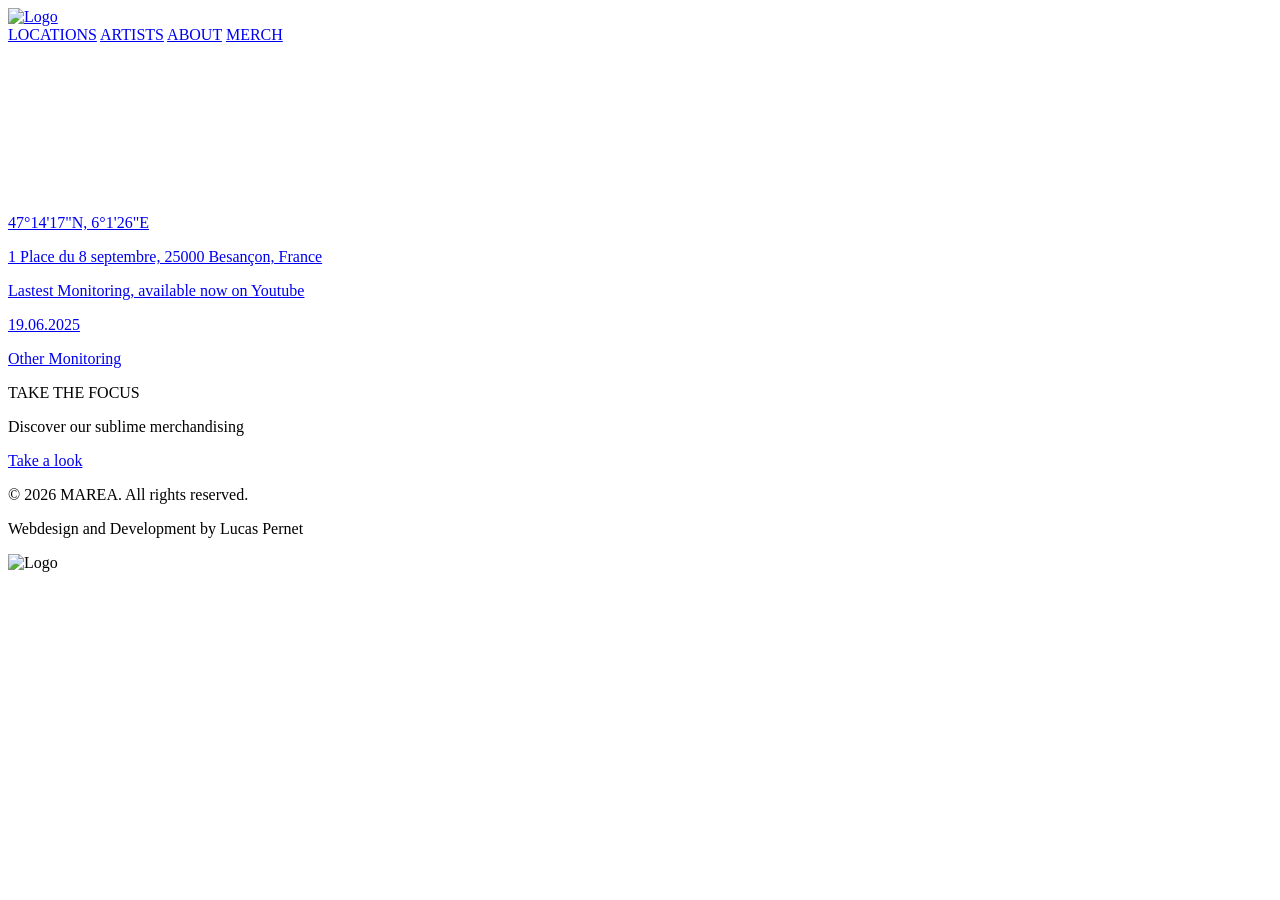
==== index.html @ 85f0aca4 "Add files via upload" ====
<!DOCTYPE HTML>
<html>
<head>
    
<meta http-equiv="Content-Type" content="text/html; charset=utf-8">

<!-- empêcher le référencement -->
<meta name="robots" content="noindex, nofollow, noarchive" />

<title>MAREA</title>
  <link rel="icon" type="image/x-icon" href="favicon.jpg">

<!-- pour les mobiles -->
<meta name="viewport" content="width=device-width,user-scalable=yes,initial-scale=1.0" />

<!-- style -->
<link rel="stylesheet" href="css/style.css">


<!-- Javascript -->
<script type="text/javascript" src="js/p5.min.js"></script>

</head>
<body>
    <header>
        <div class="logoWrapper">
            <a href="index.html">
                <img class="logoBtn" src="MAREA/LOGO.svg" alt="Logo">
            </a>
        </div>
        <div class="buttonWrapper">
            <a class="headerBtn" href="locations.html">LOCATIONS</a>
            <a class="headerBtn" href="artists.html">ARTISTS</a>
            <a class="headerBtn" href="about.html">ABOUT</a>
            <a class="headerBtn" href="merch.html">MERCH</a>
        </div>
    </header>
    <a href="https://www.instagram.com/marea.view/?utm_source=ig_web_button_share_sheet">
    <div id="lastestDrop">
        <video autoplay muted loop id="lastestVideo">
            <source src="MAREA/C0005-REDUCED.mp4" type="video/mp4">
        </video>
        <div class="geoWrapper">
            <p class="coordinates">47°14'17"N, 6°1'26"E</p>
            <p class="coordinates">1 Place du 8 septembre, 25000 Besançon, France</p>
        </div>
        <div class="dateWrapper">
            <p class="date">Lastest Monitoring, available now on Youtube</p>
            <p class="date">19.06.2025</p>
        </div>
    </div>
    </a>
        <div id="autreCam">
            <a href="locations.html" id="autreCamText">
            <p">Other Monitoring</p>
            <script src="js/sketch.js" defer></script>
            </a>
        </div>
        <div class="merch">
            <div class="merchWrapper">
                <p class="merchTitle">TAKE THE FOCUS</p>
                <p class="merchDesc">Discover our sublime merchandising</p>
                <a href="merch.html" class="merchBttn">
                    <p>Take a look</p>
                </a>
            </div>
        </div>
    <footer>
        <div class="footerWrapper">
        </div>
        <div class="legalWrapper">
            <p class="footerText">© 2026 MAREA. All rights reserved.</p>
            <p class="footerText">Webdesign and Development by Lucas Pernet</p>
        </div>
        <image class="footerLogo" src="MAREA/LOGO.svg" alt="Logo"></image>
    </footer>
</body>
</html>
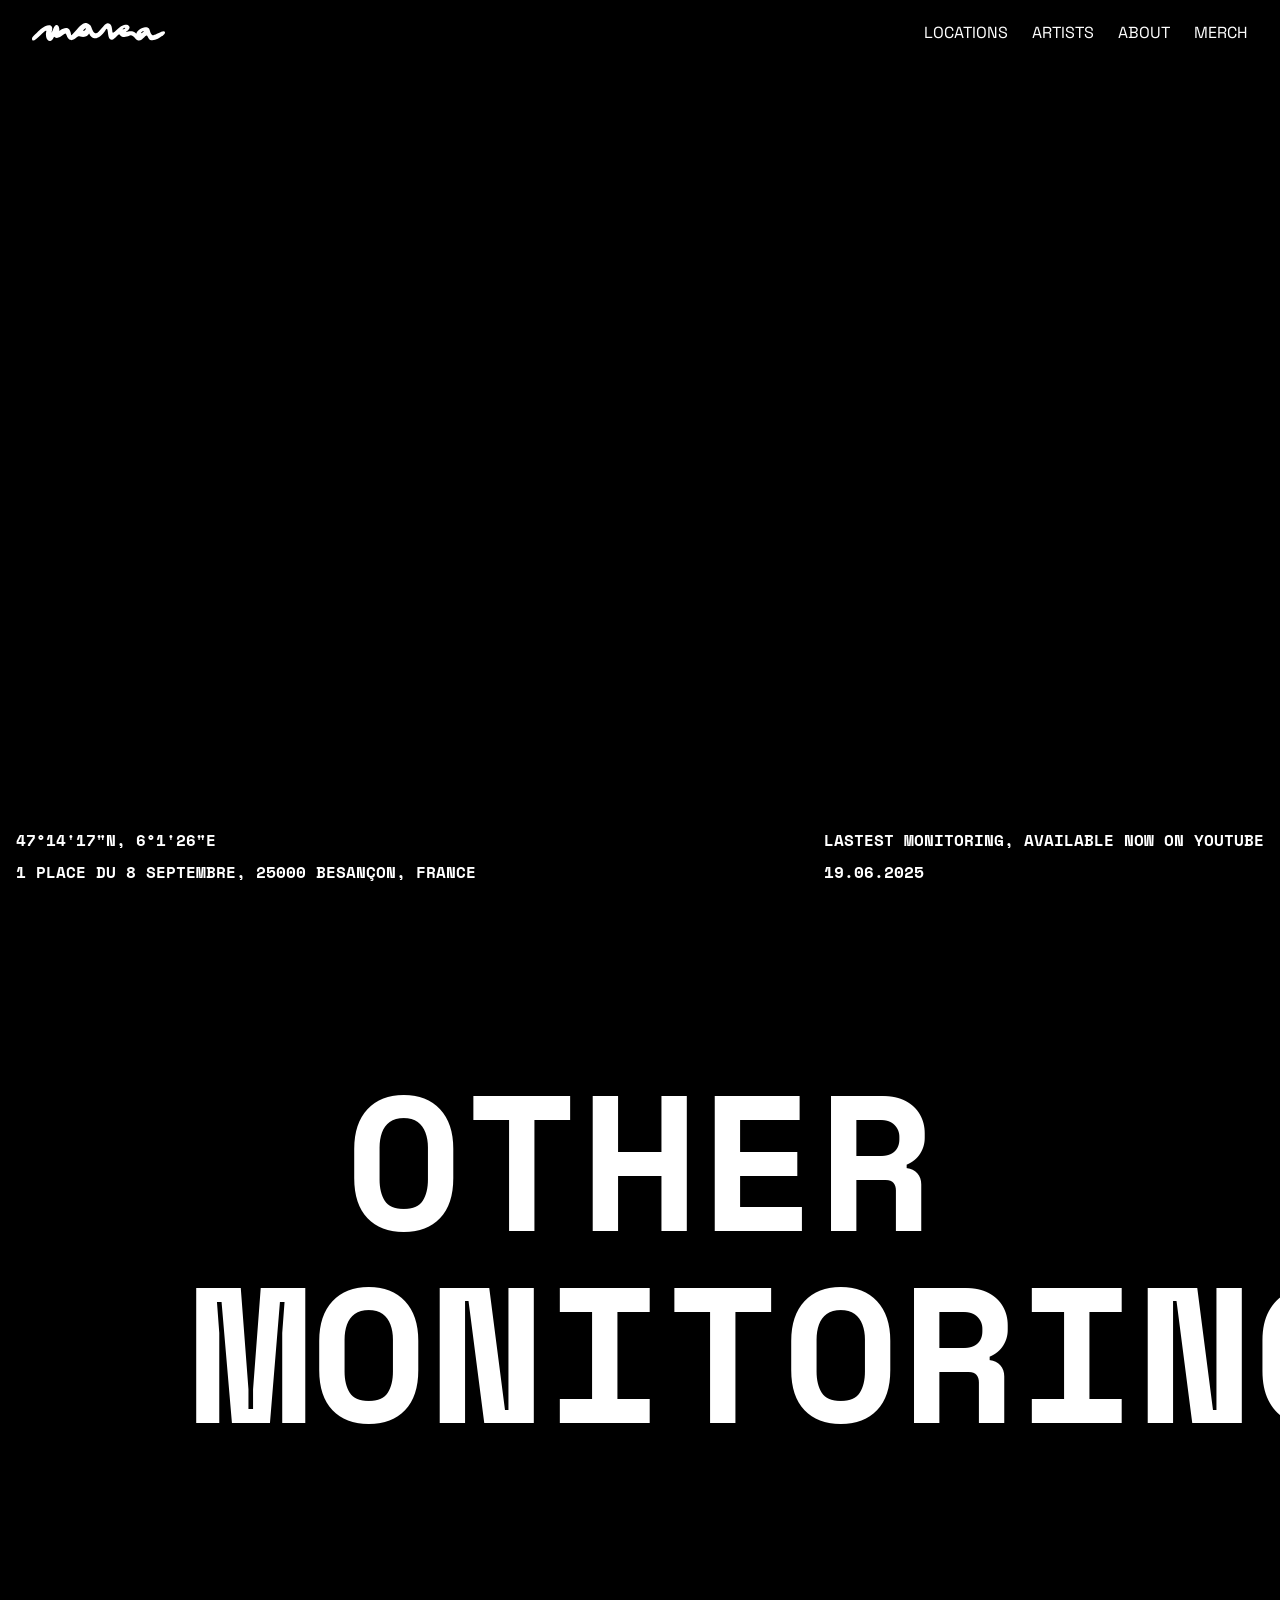
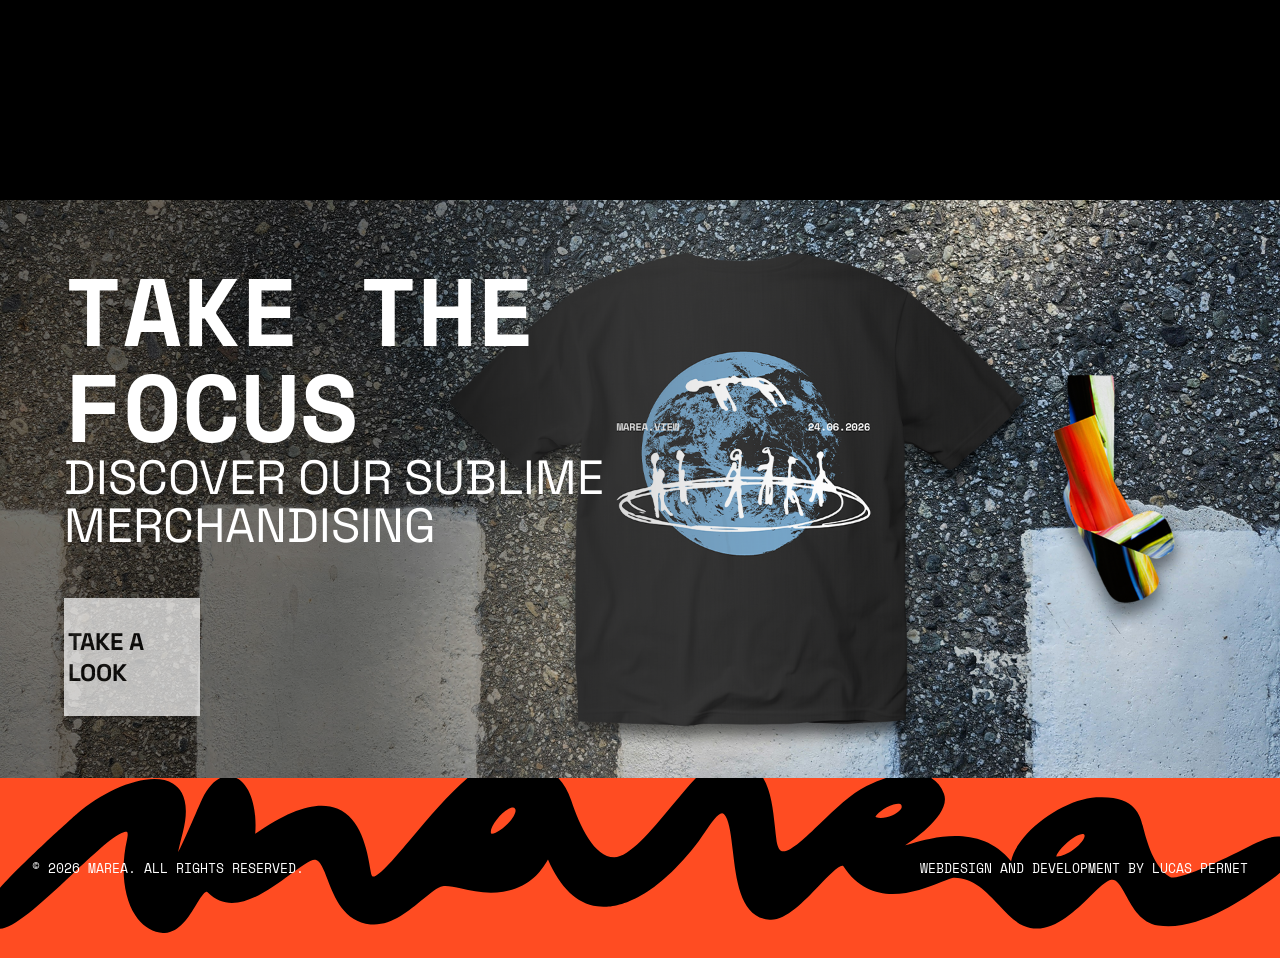
==== commit cf1b6ddd: "Change video source in latest drop section Updated video source in the latest drop section." ====
--- a/index.html
+++ b/index.html
@@ -38,7 +38,7 @@
     <a href="https://www.instagram.com/marea.view/?utm_source=ig_web_button_share_sheet">
     <div id="lastestDrop">
         <video autoplay muted loop id="lastestVideo">
-            <source src="MAREA/C0005-REDUCED.mp4" type="video/mp4">
+            <source src="MAREA/C0005-REDUCED-BIS.mp4" type="video/mp4">
         </video>
         <div class="geoWrapper">
             <p class="coordinates">47°14'17"N, 6°1'26"E</p>
@@ -75,4 +75,4 @@
         <image class="footerLogo" src="MAREA/LOGO.svg" alt="Logo"></image>
     </footer>
 </body>
-</html>+</html>
--- a/css/style.css
+++ b/css/style.css
@@ -0,0 +1,627 @@
+@font-face {
+  font-family: "Hypertext";
+  src: url("../fonts/Hypertext.ttf") format("truetype");
+}
+
+@font-face {
+  font-family: "SpaceGrotesque";
+  src: url("../fonts/SpaceGrotesk.ttf") format("truetype");
+}
+
+@font-face {
+  font-family: "SpaceMono";
+  src: url("../fonts/SpaceMono-Regular.ttf") format("truetype");
+}
+
+@font-face {
+  font-family: "SpaceMono";
+  src: url("../fonts/SpaceMono-Bold.ttf") format("truetype");
+  font-weight: bold;
+}
+
+body{
+  background-color: #000000;
+  margin: 0;
+  padding: 0;
+  width: 100%;
+  height: auto;
+  overflow-x: hidden;
+  overflow-y: auto;
+  z-index: 0;
+  scroll-behavior: smooth;
+  scroll-snap-type: y mandatory;
+}
+
+header{
+  top: 0;
+    padding: 2em;
+    height: 3em;
+    width: 100%;
+    background-color: #ffffff00;
+    display: flex;
+    position: fixed;
+    align-items: center;
+    box-sizing: border-box;
+    transition-property: opacity, translate, background-color, backdrop-filter;
+    transition-duration: 0.4s;
+    transition-timing-function: ease-in-out;
+    z-index: 10;
+    
+    
+    @starting-style {
+      opacity: 0;
+      translate: 0px -20px;
+    }
+}
+
+header:hover{
+    background-color: #ffffff01;
+    backdrop-filter: blur(24px);
+}
+
+.logoWrapper{
+  display: flex;
+  flex-direction: row;
+  gap: 1em;
+  align-items: start;
+  width: 50%;
+}
+
+.buttonWrapper{
+  display: flex;
+  flex-direction: row;
+  gap: 1.5em;
+  align-items: center;
+  justify-content: end;
+  width: 50%;
+}
+
+.logoBtn{
+  display: block;
+  height: 18px;
+  width: auto;
+  cursor: pointer;
+  transition-property: opacity;
+  transition-duration: 0.3s;
+  transition-timing-function: ease-in-out;
+}
+
+.logoBtn:hover{
+  opacity: 50%;
+}
+
+.headerBtn{
+    text-decoration: none;
+    font-family: "SpaceGrotesque", sans-serif;
+    font-variation-settings: "wght" 400;
+    letter-spacing: 5%;
+    font-size: 0.7  em;
+    color: #ffffff;
+    opacity: 100%;
+    transition: opacity 0.3s;
+    background-color: transparent;
+    border: transparent;
+    width: auto;
+    cursor: pointer;
+}
+.headerBtn:hover{
+    opacity: 50%;
+}
+
+#lastestDrop{
+  position: relative;
+  margin: 0;
+    width: 100vw;
+    height: 100vh;
+    display: flex;
+    flex-direction: column;
+    overflow-y: hidden;
+}
+
+.dropFond {
+  position: absolute;
+  width: 100%;
+  height: 100%;
+  object-fit: cover;
+  margin: 0;
+  padding: 0;
+  z-index: -1;
+}
+
+#lastestVideo{
+  margin: 0;
+    width: 100vw;
+    height: 100vh;
+    object-fit: cover;
+    overflow-y: hidden;
+}
+
+.geoWrapper{
+    position: absolute;
+    display: flex;
+    flex-direction: column;
+    gap: 0.5em;
+    height: auto;
+    bottom: 0;
+    left: 0;
+    color: #ffffff;
+    font-family: "SpaceMono", sans-serif;
+    font-weight: bold;
+    text-transform: uppercase;
+    letter-spacing: 5%;
+    font-size: 1em;
+    padding: 1em;
+}
+
+.coordinates{
+    margin: 0;
+    height: auto;
+    padding: 0;
+}
+
+.dateWrapper{
+    position: absolute;
+    display: flex;
+    flex-direction: column;
+    gap: 0.5em;
+    height: auto;
+    bottom: 0;
+    right: 0;
+    color: #ffffff;
+    font-family: "SpaceMono", sans-serif;
+    font-weight: bold;
+    text-transform: uppercase;
+    letter-spacing: 5%;
+    font-size: 1em;
+    padding: 1em;
+}
+
+.date{
+    margin: 0;
+    height: auto;
+    padding: 0;
+}
+
+#autreCam{
+  position: relative;
+  margin: 0;
+  width: 100vw;
+  height: 100vh;
+  display: flex;
+  flex-direction: column;
+  align-items: center;
+  justify-content: center;
+  overflow-y: hidden;
+  overflow-x: hidden;
+  background-color: transparent;
+  cursor: none;
+}
+
+.canvaCam{
+  position: absolute;
+  align-items: center;
+  inset: 0;
+  z-index: 0;
+  cursor: none;
+}
+
+#autreCamText{
+  position: relative;
+  z-index: 2;
+  display: flex;
+  flex-direction: column;
+  gap: 0.5em;
+  width: 70%;
+  height: auto;
+  text-align: center;
+  align-self: center;
+  justify-content: center;
+  color: #ffffff;
+  font-family: "SpaceMono", sans-serif;
+  font-weight: bold;
+  text-transform: uppercase;
+  line-height: 1em;
+  font-size: 12em;
+  padding: 1em;
+  text-decoration: none;
+  cursor: none;
+}
+
+.merch{
+  position: relative;
+  height: 50vh;
+  display: flex;
+  flex-direction: row;
+  padding: 4em;
+  background-image: url("../MAREA/MERCH/MERCH_GLOBAL.png");
+  background-size: cover;
+  background-position-x: right;
+  background-position-y: center;
+}
+
+.merchWrapper{
+  display: flex;
+  justify-content: center;
+  flex-direction: column;
+  width: 50%;
+}
+
+.merchTitle{
+    font-family: "SpaceMono", sans-serif;
+    color: white;
+    font-weight: bold;
+  text-transform: uppercase;
+  font-size: 6em;
+  line-height: 1em;
+  margin: 0;
+}
+
+.merchDesc{
+    font-family: "SpaceGrotesque", sans-serif;
+    color: white;
+  font-variation-settings: "wght" 400;
+  text-transform: uppercase;
+  font-size: 3em;
+  line-height: 1em;
+  margin: 0;
+}
+
+.merchBttn{
+    font-family: "SpaceGrotesque", sans-serif;
+    color: rgb(0, 0, 0);
+  font-variation-settings: "wght" 900;
+  text-transform: uppercase;
+  font-size: 1.5em;
+  justify-items: center;
+
+  height: auto;
+  width: 10vw;
+  padding: 4px;
+  margin-top: 2em;
+  background-color: #ffffff;
+  opacity: 70%;
+  text-decoration: none;
+}
+
+#locationPage{
+  height: 100vh;
+  align-content: center;
+}
+
+.grilleCCTV {
+  position: relative;
+  background-color: #000000;
+  height: 50vh;
+  width: 100vw;
+  display: grid;
+  grid-template-columns: 33% 34% 33%;
+}
+.grilleCCTV div {
+  position: relative;
+  display: flex;
+  width: auto;
+  flex-direction: column;
+  gap: 8px;
+  align-content: center;
+  justify-content: end;
+  text-align: center;
+  object-fit: cover;
+  filter: grayscale(1);
+  transition-property: filter;
+  transition-duration: 0.3s;
+}
+
+.grilleCCTV div:hover{
+  filter: grayscale(0)
+}
+
+.Ville {
+  font-family: "SpaceMono", sans-serif;
+  font-weight: bold;
+  text-transform: uppercase;
+  font-size: 4em;
+  line-height: 1em;
+  margin: 0;
+}
+.Adresse {
+  font-family: "SpaceGrotesque", sans-serif;
+  font-variation-settings: "wght" 400;
+  font-size: 2em;
+  letter-spacing: 5%;
+  margin: 0;
+}
+
+.videoCCTV {
+  position: absolute;
+  width: 100%;
+  height: 100%;
+  object-fit: cover;
+  margin: 0;
+  padding: 0;
+}
+
+.localisation {
+  height: 100%;
+  bottom: 4em;
+  color: #ffffff;
+  position: absolute;
+  display: flex;
+  flex-direction: column;
+  outline: none;
+  opacity: 50%;
+  
+  transition-property: opacity;
+  transition-duration: 0.3s;
+}
+
+.localisation:hover {
+  opacity: 100%;
+}
+
+.artistWrapper{
+  position: relative;
+  scroll-snap-type: y mandatory;
+  height: 100vh;
+  overflow-y: scroll;
+  overflow-x: hidden;
+}
+
+.artist{
+  position: relative;
+  height: 100vh;
+  width: 100vw;
+  scroll-snap-align: center;
+  overflow: hidden;
+}
+
+.artist div{
+  position: absolute;
+  z-index: 1;
+  height: 100vh;
+  width: 30%;
+  display: flex;
+  flex-direction: column;
+  gap: 0.2em;
+  padding-left: 4em;
+  align-content: end;
+  justify-content: end;
+  backdrop-filter: blur(24px);
+  z-index: 2;
+}
+
+.artistImg{
+  top: 0;
+  left: 0;
+  height: 100%;
+  width: 100%;
+  object-fit: cover;
+  z-index: 0;
+}
+
+.linkDancer{
+  text-decoration: none;
+  opacity: 100%;
+  transition-property: opacity;
+  transition-duration: 0.4;
+}
+
+.linkDancer:hover{
+  opacity: 50%;
+}
+
+#infos{
+  position: absolute;
+  display: flex;
+  flex-direction: column;
+  height: auto;
+  width: 100%;
+  bottom: 4em;
+  padding: 0px;
+}
+
+.artistH1{
+  color: white;
+  font-family: "SpaceMono", sans-serif;
+  font-weight: bold;
+  text-transform: uppercase;
+  font-size: 4em;
+  padding: 0px;
+  margin: 0px;
+}
+
+.artistStyle{
+  color: white;
+  font-family: "SpaceGrotesque", sans-serif;
+  font-variation-settings: "wght" 400;
+  text-transform: uppercase;
+  font-size: 2em;
+  padding: 0px;
+  margin: 0px;
+}
+
+#about{
+  position: relative;
+  display: flex;
+  flex-direction: column;
+  align-content: center;
+  height: 100vh;
+  width: 100%;
+  background-color: #7a93b8;
+  cursor: none;
+}
+
+.canvaAbout{
+  position: absolute;
+  inset: 0;
+  z-index: 0;
+  cursor: none;
+}
+
+#intention{
+  position: absolute;
+  color: black;
+  height: 100%;
+  font-family: "SpaceGrotesque", sans-serif;
+  font-weight: 800;
+  text-transform: uppercase;
+  letter-spacing: 5%;
+  line-height: 1em;
+  font-size: 6em;
+  text-align: justify;
+  z-index: 2;
+  padding-left: 1em;
+  padding-right: 1em;
+  align-content: center;
+  margin: 0px;
+  top: -0.5em;
+}
+
+#intentionNote{
+  position: absolute;
+  color: rgb(255, 255, 255);
+  height: 100%;
+  font-family: "SpaceGrotesque", sans-serif;
+  font-variation-settings: "wght" 400;
+  letter-spacing: 5%;
+  line-height: 1em;
+  font-size: 1.4em;
+  text-align: justify;
+  z-index: 2;
+  padding-left: 5em;
+  padding-right: 5em;
+  margin: 0px;
+  align-content: center;
+  bottom: -12em;
+}
+
+#merchPage{
+  position: relative;
+  height: auto;
+  background-color: #e2e2e2;
+}
+
+#merchTitle{
+  color: black;
+  height: 70vh;
+  width: 100%;
+  font-family: "SpaceMono", sans-serif;
+  text-transform: uppercase;
+  text-align: left;
+  letter-spacing: 5%;
+  line-height: 0.8em;
+  font-size: 8vw;
+  text-overflow: clip;
+  padding-top: 0.5em;
+  padding-left: 0.1em;
+  margin: 0px;
+  align-content: end;
+}
+
+.merchWrapper2{
+  background-color: #e2e2e2;
+  display: flex;
+  flex-direction: row;
+  align-content: center;
+  justify-content: space-evenly;
+  height: auto;
+  width: 100%;
+  padding-top: 8em;
+  padding-bottom: 8em;
+}
+
+.merchUnit{
+  display: flex;
+  flex-direction: column;
+  justify-content: center;
+  color: black;
+  gap: 1em;
+  width: 22%;
+  height: auto;
+}
+
+.merchImg{
+  height: 40vh;
+  object-fit: cover;
+}
+
+.merchInfos{
+  display: flex;
+  flex-direction: column;
+  gap: 1.2em;
+  padding-top: 2em;
+  padding-bottom: 2em;
+}
+
+.merchUnitTitle{
+  font-family: "SpaceMono", sans-serif;
+  font-weight: bold;
+  text-transform: uppercase;
+  text-align: left;
+  letter-spacing: 5%;
+  line-height: 0.8em;
+  font-size: 2em;
+  margin: 0px;
+}
+
+.merchUnitDesc{
+  font-family: "SpaceGrotesque", sans-serif;
+  font-variation-settings: "wght" 500, "MONO" 0;
+  text-transform: uppercase;
+  text-align: left;
+  letter-spacing: 5%;
+  line-height: 0.8em;
+  font-size: 1.4em;  
+  margin: 0px;
+}
+
+.merchUnitPrice{
+  font-family: "SpaceGrotesque", sans-serif;
+  font-variation-settings: "wght" 500, "MONO" 0;
+  text-transform: uppercase;
+  text-align: left;
+  letter-spacing: 5%;
+  line-height: 0.8em;
+  font-size: 1em;  
+  margin: 0px;
+}
+
+footer {
+  position: relative;
+  display: flex;
+  flex-direction: column;
+  align-items: center;
+  overflow: hidden;
+  bottom: 0;
+  width: 100%;
+  height: 20vh;
+  background-color: #ff4c22;
+  color: #ffffff;
+  font-family: "SpaceGrotesque", sans-serif;
+  font-variation-settings: "wght" 400;
+  text-transform: uppercase;
+  letter-spacing: 5%;
+  font-size: 0.7em;
+}
+
+.legalWrapper{
+  position: relative;
+  display: flex;
+  justify-content: space-between;
+  align-items: center;
+  flex-direction: row;
+  height: 100%;
+  width: 95%;
+  color: #ffffff;
+  font-family: "SpaceMono", sans-serif;
+  text-transform: uppercase;
+  letter-spacing: 5%;
+  font-size: 1.2em;
+  z-index: 2;
+}
+
+.footerLogo{
+  filter: invert(100%);
+  position: absolute;
+  top: -2em;
+  width: 102vw;
+}
